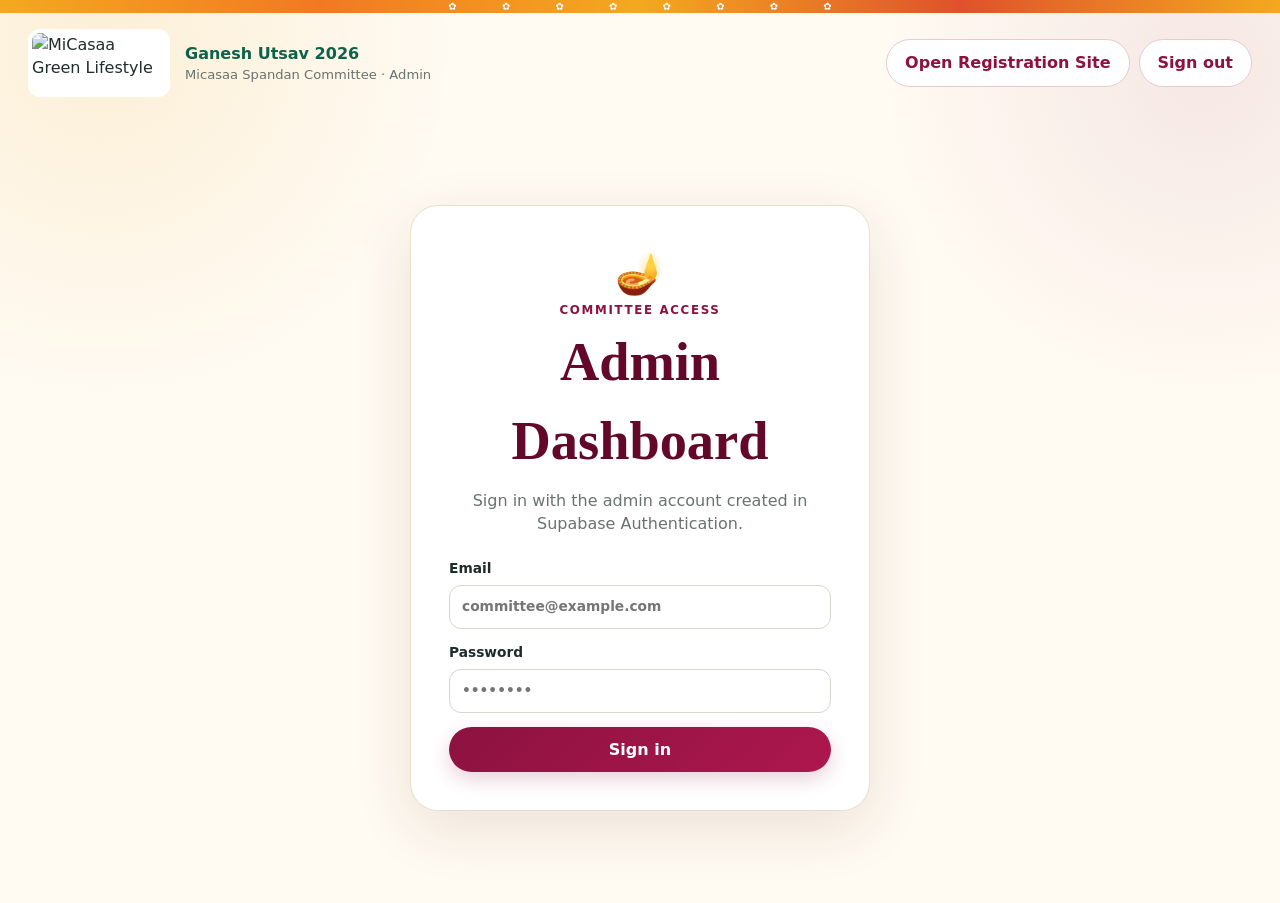
==== admin.html @ 875b850d "Add files via upload" ====
<!doctype html>
<html lang="en">
<head>
  <meta charset="utf-8" />
  <meta name="viewport" content="width=device-width, initial-scale=1" />
  <meta name="theme-color" content="#7f1237" />
  <title>MiCasaa Ganesh Utsav — Admin Dashboard</title>
  <link rel="stylesheet" href="admin.css" />
</head>
<body>
  <div class="top-garland" aria-hidden="true">✿ ✿ ✿ ✿ ✿ ✿ ✿ ✿</div>
  <header class="admin-header">
    <div class="brand">
      <img src="assets/micasaa-logo.png" alt="MiCasaa Green Lifestyle" />
      <div><strong>Ganesh Utsav 2026</strong><span>Micasaa Spandan Committee · Admin</span></div>
    </div>
    <div class="header-actions">
      <a href="index.html" class="ghost-btn">Open Registration Site</a>
      <button id="logoutBtn" class="ghost-btn" hidden>Sign out</button>
    </div>
  </header>

  <main>
    <section id="loginView" class="login-shell">
      <div class="login-card">
        <div class="login-icon">🪔</div>
        <div class="eyebrow">Committee access</div>
        <h1>Admin Dashboard</h1>
        <p>Sign in with the admin account created in Supabase Authentication.</p>
        <form id="loginForm">
          <label>Email<input id="email" type="email" autocomplete="username" required placeholder="committee@example.com" /></label>
          <label>Password<input id="password" type="password" autocomplete="current-password" required placeholder="••••••••" /></label>
          <button class="primary-btn" type="submit"><span>Sign in</span><span id="loginSpinner" class="spinner" hidden></span></button>
          <div id="loginError" class="message error" hidden></div>
        </form>
      </div>
    </section>

    <section id="dashboardView" class="dashboard" hidden>
      <div class="dashboard-title">
        <div><div class="eyebrow">Live registrations</div><h1>Competition Dashboard</h1><p id="lastUpdated">Loading registrations…</p></div>
        <div class="title-actions"><button id="refreshBtn" class="ghost-btn">↻ Refresh</button><button id="exportBtn" class="primary-btn">⬇ Export CSV</button></div>
      </div>

      <div class="kpis">
        <article><span>Total participants</span><strong id="kpiParticipants">—</strong><small>Unique registration rows</small></article>
        <article><span>Event entries</span><strong id="kpiEntries">—</strong><small>Across all competitions</small></article>
        <article><span>Unique flats</span><strong id="kpiFlats">—</strong><small>Wing + flat combinations</small></article>
        <article><span>Updated today</span><strong id="kpiToday">—</strong><small>New or edited today</small></article>
      </div>

      <section class="panel summary-panel">
        <div class="panel-head"><div><div class="eyebrow">At a glance</div><h2>Event-wise registrations</h2></div></div>
        <div id="eventSummary" class="event-summary"></div>
      </section>

      <section class="panel">
        <div class="panel-head"><div><div class="eyebrow">Participants</div><h2>Registration List</h2></div><div id="resultCount" class="result-count"></div></div>
        <div class="filters">
          <label class="search">Search<input id="searchInput" placeholder="Name, flat, mobile or registration ID" /></label>
          <label>Wing<select id="wingFilter"><option value="">All wings</option><option>A</option><option>B</option><option>C</option><option>D</option><option>Other</option></select></label>
          <label>Event<select id="eventFilter"><option value="">All events</option></select></label>
          <label>Age group<select id="ageFilter"><option value="">All age groups</option><option>Junior / Kids</option><option>Senior / Teen</option><option>Adult</option></select></label>
          <button id="clearFilters" class="clear-btn">Clear</button>
        </div>
        <div id="dashboardMessage" class="message" hidden></div>
        <div class="table-wrap">
          <table>
            <thead><tr><th>Registration</th><th>Participant</th><th>Flat</th><th>Contact</th><th>Age</th><th>Events</th><th>Updated</th><th></th></tr></thead>
            <tbody id="registrationRows"></tbody>
          </table>
        </div>
        <div id="emptyState" class="empty-state" hidden>No registrations match these filters.</div>
      </section>
    </section>
  </main>

  <div id="editModal" class="modal" hidden>
    <div class="modal-card">
      <div class="modal-head"><div><div class="eyebrow">Committee edit</div><h2>Edit Registration</h2><p id="editRegistrationCode"></p></div><button id="closeEdit" class="icon-btn">×</button></div>
      <form id="editForm">
        <input type="hidden" name="id" />
        <div class="form-grid">
          <label>Participant name<input name="participantName" required /></label>
          <label>Flat number<input name="flatNumber" required /></label>
          <label>Wing<select name="wing" required><option>A</option><option>B</option><option>C</option><option>D</option><option>Other</option></select></label>
          <label>Mobile<input name="mobile" required /></label>
          <label>Age<input name="age" type="number" min="3" max="100" required /></label>
          <label>Age group<select name="ageGroup" required><option>Junior / Kids</option><option>Senior / Teen</option><option>Adult</option></select></label>
          <label class="full">Parent / Guardian<input name="guardianName" /></label>
        </div>
        <fieldset><legend>Competition(s)</legend><div id="editEvents" class="edit-events"></div></fieldset>
        <label class="check-row"><input name="photoConsent" type="checkbox" /> Photo/video consent</label>
        <div id="editError" class="message error" hidden></div>
        <div class="modal-actions"><button type="button" id="cancelEdit" class="ghost-btn">Cancel</button><button type="submit" class="primary-btn">Save Changes</button></div>
      </form>
    </div>
  </div>

  <script src="config.js"></script>
  <script src="admin.js"></script>
</body>
</html>
---- admin.css ----
:root{--maroon:#8c123f;--maroon-dark:#630829;--gold:#e8ad2f;--green:#0c624b;--ink:#1f2d2a;--muted:#68736f;--cream:#fffaf2;--paper:#fff;--line:#eadfca;--red:#a02039;--shadow:0 18px 60px rgba(80,35,18,.11)}*{box-sizing:border-box}body{margin:0;font-family:Inter,ui-sans-serif,system-ui,-apple-system,"Segoe UI",sans-serif;background:radial-gradient(circle at 8% 5%,rgba(232,173,47,.14),transparent 24%),radial-gradient(circle at 94% 8%,rgba(140,18,63,.08),transparent 22%),var(--cream);color:var(--ink);line-height:1.45}.top-garland{height:13px;overflow:hidden;background:linear-gradient(90deg,#f3a91f,#f27922,#f3a91f,#e0512c,#f3a91f);color:#fff;word-spacing:42px;text-align:center;font-size:10px}.admin-header{max-width:1380px;margin:auto;padding:16px 28px;display:flex;justify-content:space-between;align-items:center;gap:20px}.brand{display:flex;align-items:center;gap:15px}.brand img{width:142px;height:68px;object-fit:contain;background:#fff;border-radius:12px;padding:4px}.brand div{display:flex;flex-direction:column}.brand strong{color:var(--green)}.brand span{font-size:.82rem;color:var(--muted)}.header-actions,.title-actions{display:flex;gap:9px;align-items:center}.primary-btn,.ghost-btn,.clear-btn,.icon-btn{border:0;border-radius:999px;padding:11px 18px;font:inherit;font-weight:800;cursor:pointer;text-decoration:none;display:inline-flex;align-items:center;justify-content:center;gap:8px}.primary-btn{background:linear-gradient(135deg,var(--maroon),#ad174d);color:#fff;box-shadow:0 7px 20px rgba(140,18,63,.2)}.ghost-btn{background:#fff;color:var(--maroon);border:1px solid #e6cbd4}.clear-btn{background:#f7f3ec;color:#645c54;align-self:end}.icon-btn{width:38px;height:38px;padding:0;font-size:1.5rem;background:#f6f2eb;color:#6c6259}.login-shell{min-height:calc(100vh - 110px);display:grid;place-items:center;padding:36px}.login-card{width:min(460px,100%);background:#fff;border:1px solid var(--line);border-radius:28px;padding:38px;box-shadow:var(--shadow);text-align:center}.login-icon{font-size:2.5rem}.eyebrow{text-transform:uppercase;letter-spacing:.14em;font-size:.74rem;font-weight:900;color:var(--maroon)}h1,h2{font-family:Georgia,serif;color:var(--maroon-dark);margin:.25rem 0}h1{font-size:clamp(2.1rem,5vw,3.4rem)}h2{font-size:1.65rem}.login-card p{color:var(--muted);margin:8px 0 24px}.login-card form{display:grid;gap:14px;text-align:left}.login-card label,.form-grid label{font-size:.86rem;font-weight:750;display:flex;flex-direction:column;gap:6px}input,select{width:100%;border:1px solid #d8d6cf;border-radius:12px;padding:11px 12px;font:inherit;background:#fff;outline:0}input:focus,select:focus{border-color:var(--green);box-shadow:0 0 0 3px rgba(12,98,75,.1)}.dashboard{max-width:1380px;margin:16px auto 72px;padding:0 28px}.dashboard-title{display:flex;justify-content:space-between;align-items:end;gap:24px;margin:30px 0 22px}.dashboard-title p{color:var(--muted);margin:4px 0 0}.kpis{display:grid;grid-template-columns:repeat(4,1fr);gap:14px;margin-bottom:18px}.kpis article{background:#fff;border:1px solid var(--line);border-radius:20px;padding:20px 22px;box-shadow:0 7px 23px rgba(66,39,25,.05);position:relative;overflow:hidden}.kpis article:before{content:"";position:absolute;left:0;top:0;bottom:0;width:4px;background:var(--gold)}.kpis span{display:block;font-size:.83rem;font-weight:800;color:var(--muted)}.kpis strong{display:block;font-family:Georgia,serif;color:var(--maroon);font-size:2.35rem;line-height:1.1;margin:6px 0}.kpis small{color:#8a918e}.panel{background:#fff;border:1px solid var(--line);border-radius:24px;padding:23px;box-shadow:0 8px 28px rgba(67,42,28,.06);margin-bottom:18px}.panel-head{display:flex;justify-content:space-between;align-items:end;gap:20px;margin-bottom:16px}.event-summary{display:grid;grid-template-columns:repeat(4,1fr);gap:10px}.event-stat{border:1px solid #e8e2d6;background:#fffdf8;border-radius:14px;padding:13px}.event-stat span{font-size:.79rem;color:var(--muted);display:block;min-height:34px}.event-stat strong{color:var(--green);font-size:1.35rem}.filters{display:grid;grid-template-columns:minmax(260px,2fr) repeat(3,minmax(140px,1fr)) auto;gap:10px;align-items:end;margin-bottom:16px}.filters label{font-size:.77rem;color:var(--muted);font-weight:800}.filters label input,.filters label select{margin-top:5px}.result-count{font-size:.84rem;color:var(--muted);font-weight:700}.table-wrap{overflow:auto;border:1px solid #eee4d8;border-radius:16px}table{width:100%;border-collapse:collapse;min-width:1000px}th{text-align:left;font-size:.72rem;text-transform:uppercase;letter-spacing:.06em;color:#727976;background:#fbf8f2;padding:12px;border-bottom:1px solid #e9dfd2}td{padding:13px 12px;border-bottom:1px solid #f0ebe3;vertical-align:top;font-size:.88rem}tbody tr:hover{background:#fffdf8}.reg-code{font-weight:850;color:var(--maroon);white-space:nowrap}.participant strong{display:block}.muted{font-size:.77rem;color:var(--muted)}.event-tags{display:flex;gap:4px;flex-wrap:wrap}.event-tag{font-size:.71rem;font-weight:750;background:#f0f7f4;color:#155b48;border-radius:999px;padding:4px 7px}.edit-btn{border:1px solid #ddc9d0;background:#fff5f8;color:var(--maroon);border-radius:999px;padding:6px 10px;font:inherit;font-size:.78rem;font-weight:850;cursor:pointer}.message{border-radius:12px;padding:10px 12px;margin:10px 0;background:#edf8f2;color:#175c48;border:1px solid #b9dfcd}.message.error{background:#fff1f3;border-color:#f0c4cd;color:var(--red)}.empty-state{text-align:center;color:var(--muted);padding:34px}.spinner{width:16px;height:16px;border:2px solid rgba(255,255,255,.5);border-top-color:#fff;border-radius:50%;animation:spin .8s linear infinite}@keyframes spin{to{transform:rotate(360deg)}}.modal{position:fixed;inset:0;background:rgba(43,29,24,.5);display:grid;place-items:center;padding:20px;z-index:20;backdrop-filter:blur(3px)}.modal[hidden]{display:none}.modal-card{width:min(760px,100%);max-height:92vh;overflow:auto;background:#fff;border-radius:24px;padding:26px;box-shadow:0 30px 90px rgba(0,0,0,.22)}.modal-head{display:flex;justify-content:space-between;gap:16px;align-items:flex-start;border-bottom:1px solid #eee4d8;padding-bottom:12px;margin-bottom:16px}.modal-head p{margin:3px 0;color:var(--muted)}.form-grid{display:grid;grid-template-columns:1fr 1fr;gap:12px}.full{grid-column:1/-1}fieldset{border:0;padding:16px 0;margin:0}legend{font-weight:900;color:var(--green);margin-bottom:8px}.edit-events{display:grid;grid-template-columns:1fr 1fr;gap:7px}.event-check{display:flex;align-items:flex-start;gap:8px;border:1px solid #e7dfd4;border-radius:11px;padding:9px;font-size:.81rem}.event-check input,.check-row input{width:auto}.check-row{display:flex;gap:8px;align-items:center;font-size:.85rem}.modal-actions{display:flex;justify-content:flex-end;gap:9px;margin-top:18px}@media(max-width:980px){.kpis{grid-template-columns:1fr 1fr}.event-summary{grid-template-columns:1fr 1fr}.filters{grid-template-columns:1fr 1fr}.search{grid-column:1/-1}}@media(max-width:620px){.admin-header{padding:12px 15px}.brand img{width:112px}.brand div{display:none}.header-actions a{display:none}.dashboard{padding:0 14px}.dashboard-title{display:block}.title-actions{margin-top:14px}.kpis{grid-template-columns:1fr 1fr;gap:8px}.kpis article{padding:15px}.kpis strong{font-size:1.8rem}.event-summary{grid-template-columns:1fr 1fr}.panel{padding:15px}.filters{grid-template-columns:1fr}.search{grid-column:auto}.form-grid,.edit-events{grid-template-columns:1fr}.full{grid-column:auto}.login-shell{padding:20px}.login-card{padding:28px 22px}}
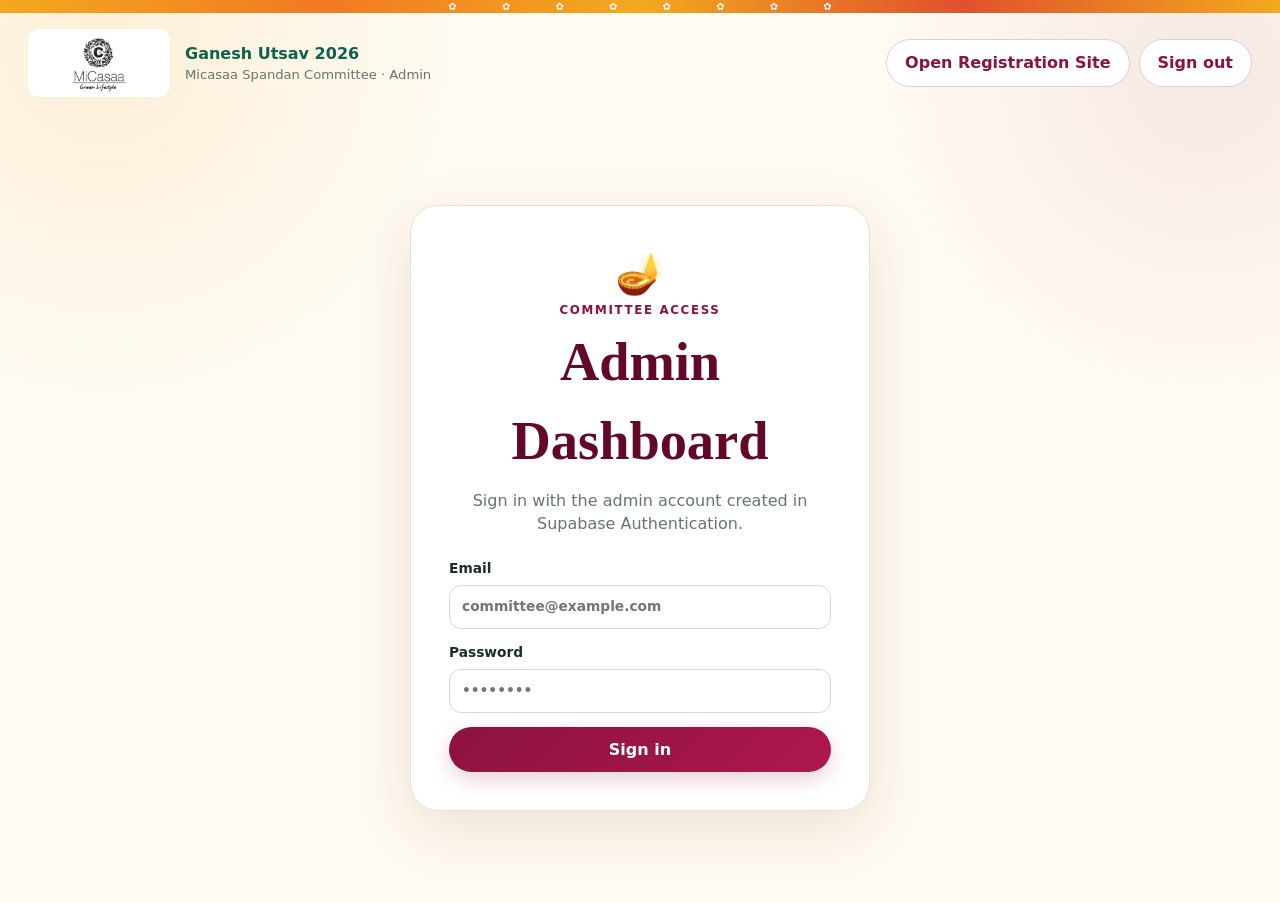
==== commit 0e8f976f: "Add files via upload" ====
--- a/admin.html
+++ b/admin.html
@@ -54,6 +54,17 @@
         <div id="eventSummary" class="event-summary"></div>
       </section>
 
+
+      <section class="panel report-panel">
+        <div class="panel-head">
+          <div><div class="eyebrow">Paper-ready lists</div><h2>Event-wise Printable Report</h2><p class="panel-note">Choose an event to generate a clean participant list with the event-specific registration details.</p></div>
+        </div>
+        <div class="report-controls">
+          <label>Event<select id="reportEvent"><option value="">Select an event</option></select></label>
+          <button id="generateReportBtn" class="primary-btn">🖨 Generate Printable Report</button>
+        </div>
+      </section>
+
       <section class="panel">
         <div class="panel-head"><div><div class="eyebrow">Participants</div><h2>Registration List</h2></div><div id="resultCount" class="result-count"></div></div>
         <div class="filters">
@@ -90,6 +101,7 @@
           <label class="full">Parent / Guardian<input name="guardianName" /></label>
         </div>
         <fieldset><legend>Competition(s)</legend><div id="editEvents" class="edit-events"></div></fieldset>
+        <fieldset id="editDetailsFieldset"><legend>Event-specific details</legend><div id="editDynamicQuestions"></div></fieldset>
         <label class="check-row"><input name="photoConsent" type="checkbox" /> Photo/video consent</label>
         <div id="editError" class="message error" hidden></div>
         <div class="modal-actions"><button type="button" id="cancelEdit" class="ghost-btn">Cancel</button><button type="submit" class="primary-btn">Save Changes</button></div>
@@ -97,6 +109,38 @@
     </div>
   </div>
 
+
+  <div id="reportModal" class="modal report-modal" hidden>
+    <div class="modal-card report-modal-card">
+      <div class="modal-head no-print">
+        <div><div class="eyebrow">Event-wise report</div><h2 id="reportModalHeading">Printable Participant List</h2><p>Use Print / Save as PDF from your browser.</p></div>
+        <button id="closeReport" class="icon-btn">×</button>
+      </div>
+      <div class="report-actions no-print">
+        <button id="printReportBtn" class="primary-btn">🖨 Print / Save PDF</button>
+        <button id="exportEventCsvBtn" class="ghost-btn">⬇ Export this event CSV</button>
+      </div>
+      <section id="printableReport" class="printable-report">
+        <div class="print-report-header">
+          <div>
+            <div class="print-brand">MiCasaa</div>
+            <h1>Ganesh Utsav 2026</h1>
+            <p>Micasaa Spandan Committee</p>
+          </div>
+          <div class="print-event-meta">
+            <h2 id="printEventName"></h2>
+            <strong id="printEventDate"></strong>
+            <span id="printGeneratedAt"></span>
+          </div>
+        </div>
+        <div class="print-summary"><strong id="printTotal"></strong><span>Event-wise participant registration list</span></div>
+        <div class="print-table-wrap"><table id="printReportTable" class="print-report-table"><thead></thead><tbody></tbody></table></div>
+        <div id="printEmpty" class="empty-state" hidden>No registrations found for this event.</div>
+        <div class="print-footer"><span>Prepared by Micasaa Spandan Committee</span><span>Ganpati Bappa Morya! 🙏</span></div>
+      </section>
+    </div>
+  </div>
+
   <script src="config.js"></script>
   <script src="admin.js"></script>
 </body>
--- a/admin.css
+++ b/admin.css
@@ -1 +1,20 @@
 :root{--maroon:#8c123f;--maroon-dark:#630829;--gold:#e8ad2f;--green:#0c624b;--ink:#1f2d2a;--muted:#68736f;--cream:#fffaf2;--paper:#fff;--line:#eadfca;--red:#a02039;--shadow:0 18px 60px rgba(80,35,18,.11)}*{box-sizing:border-box}body{margin:0;font-family:Inter,ui-sans-serif,system-ui,-apple-system,"Segoe UI",sans-serif;background:radial-gradient(circle at 8% 5%,rgba(232,173,47,.14),transparent 24%),radial-gradient(circle at 94% 8%,rgba(140,18,63,.08),transparent 22%),var(--cream);color:var(--ink);line-height:1.45}.top-garland{height:13px;overflow:hidden;background:linear-gradient(90deg,#f3a91f,#f27922,#f3a91f,#e0512c,#f3a91f);color:#fff;word-spacing:42px;text-align:center;font-size:10px}.admin-header{max-width:1380px;margin:auto;padding:16px 28px;display:flex;justify-content:space-between;align-items:center;gap:20px}.brand{display:flex;align-items:center;gap:15px}.brand img{width:142px;height:68px;object-fit:contain;background:#fff;border-radius:12px;padding:4px}.brand div{display:flex;flex-direction:column}.brand strong{color:var(--green)}.brand span{font-size:.82rem;color:var(--muted)}.header-actions,.title-actions{display:flex;gap:9px;align-items:center}.primary-btn,.ghost-btn,.clear-btn,.icon-btn{border:0;border-radius:999px;padding:11px 18px;font:inherit;font-weight:800;cursor:pointer;text-decoration:none;display:inline-flex;align-items:center;justify-content:center;gap:8px}.primary-btn{background:linear-gradient(135deg,var(--maroon),#ad174d);color:#fff;box-shadow:0 7px 20px rgba(140,18,63,.2)}.ghost-btn{background:#fff;color:var(--maroon);border:1px solid #e6cbd4}.clear-btn{background:#f7f3ec;color:#645c54;align-self:end}.icon-btn{width:38px;height:38px;padding:0;font-size:1.5rem;background:#f6f2eb;color:#6c6259}.login-shell{min-height:calc(100vh - 110px);display:grid;place-items:center;padding:36px}.login-card{width:min(460px,100%);background:#fff;border:1px solid var(--line);border-radius:28px;padding:38px;box-shadow:var(--shadow);text-align:center}.login-icon{font-size:2.5rem}.eyebrow{text-transform:uppercase;letter-spacing:.14em;font-size:.74rem;font-weight:900;color:var(--maroon)}h1,h2{font-family:Georgia,serif;color:var(--maroon-dark);margin:.25rem 0}h1{font-size:clamp(2.1rem,5vw,3.4rem)}h2{font-size:1.65rem}.login-card p{color:var(--muted);margin:8px 0 24px}.login-card form{display:grid;gap:14px;text-align:left}.login-card label,.form-grid label{font-size:.86rem;font-weight:750;display:flex;flex-direction:column;gap:6px}input,select{width:100%;border:1px solid #d8d6cf;border-radius:12px;padding:11px 12px;font:inherit;background:#fff;outline:0}input:focus,select:focus{border-color:var(--green);box-shadow:0 0 0 3px rgba(12,98,75,.1)}.dashboard{max-width:1380px;margin:16px auto 72px;padding:0 28px}.dashboard-title{display:flex;justify-content:space-between;align-items:end;gap:24px;margin:30px 0 22px}.dashboard-title p{color:var(--muted);margin:4px 0 0}.kpis{display:grid;grid-template-columns:repeat(4,1fr);gap:14px;margin-bottom:18px}.kpis article{background:#fff;border:1px solid var(--line);border-radius:20px;padding:20px 22px;box-shadow:0 7px 23px rgba(66,39,25,.05);position:relative;overflow:hidden}.kpis article:before{content:"";position:absolute;left:0;top:0;bottom:0;width:4px;background:var(--gold)}.kpis span{display:block;font-size:.83rem;font-weight:800;color:var(--muted)}.kpis strong{display:block;font-family:Georgia,serif;color:var(--maroon);font-size:2.35rem;line-height:1.1;margin:6px 0}.kpis small{color:#8a918e}.panel{background:#fff;border:1px solid var(--line);border-radius:24px;padding:23px;box-shadow:0 8px 28px rgba(67,42,28,.06);margin-bottom:18px}.panel-head{display:flex;justify-content:space-between;align-items:end;gap:20px;margin-bottom:16px}.event-summary{display:grid;grid-template-columns:repeat(4,1fr);gap:10px}.event-stat{border:1px solid #e8e2d6;background:#fffdf8;border-radius:14px;padding:13px}.event-stat span{font-size:.79rem;color:var(--muted);display:block;min-height:34px}.event-stat strong{color:var(--green);font-size:1.35rem}.filters{display:grid;grid-template-columns:minmax(260px,2fr) repeat(3,minmax(140px,1fr)) auto;gap:10px;align-items:end;margin-bottom:16px}.filters label{font-size:.77rem;color:var(--muted);font-weight:800}.filters label input,.filters label select{margin-top:5px}.result-count{font-size:.84rem;color:var(--muted);font-weight:700}.table-wrap{overflow:auto;border:1px solid #eee4d8;border-radius:16px}table{width:100%;border-collapse:collapse;min-width:1000px}th{text-align:left;font-size:.72rem;text-transform:uppercase;letter-spacing:.06em;color:#727976;background:#fbf8f2;padding:12px;border-bottom:1px solid #e9dfd2}td{padding:13px 12px;border-bottom:1px solid #f0ebe3;vertical-align:top;font-size:.88rem}tbody tr:hover{background:#fffdf8}.reg-code{font-weight:850;color:var(--maroon);white-space:nowrap}.participant strong{display:block}.muted{font-size:.77rem;color:var(--muted)}.event-tags{display:flex;gap:4px;flex-wrap:wrap}.event-tag{font-size:.71rem;font-weight:750;background:#f0f7f4;color:#155b48;border-radius:999px;padding:4px 7px}.edit-btn{border:1px solid #ddc9d0;background:#fff5f8;color:var(--maroon);border-radius:999px;padding:6px 10px;font:inherit;font-size:.78rem;font-weight:850;cursor:pointer}.message{border-radius:12px;padding:10px 12px;margin:10px 0;background:#edf8f2;color:#175c48;border:1px solid #b9dfcd}.message.error{background:#fff1f3;border-color:#f0c4cd;color:var(--red)}.empty-state{text-align:center;color:var(--muted);padding:34px}.spinner{width:16px;height:16px;border:2px solid rgba(255,255,255,.5);border-top-color:#fff;border-radius:50%;animation:spin .8s linear infinite}@keyframes spin{to{transform:rotate(360deg)}}.modal{position:fixed;inset:0;background:rgba(43,29,24,.5);display:grid;place-items:center;padding:20px;z-index:20;backdrop-filter:blur(3px)}.modal[hidden]{display:none}.modal-card{width:min(760px,100%);max-height:92vh;overflow:auto;background:#fff;border-radius:24px;padding:26px;box-shadow:0 30px 90px rgba(0,0,0,.22)}.modal-head{display:flex;justify-content:space-between;gap:16px;align-items:flex-start;border-bottom:1px solid #eee4d8;padding-bottom:12px;margin-bottom:16px}.modal-head p{margin:3px 0;color:var(--muted)}.form-grid{display:grid;grid-template-columns:1fr 1fr;gap:12px}.full{grid-column:1/-1}fieldset{border:0;padding:16px 0;margin:0}legend{font-weight:900;color:var(--green);margin-bottom:8px}.edit-events{display:grid;grid-template-columns:1fr 1fr;gap:7px}.event-check{display:flex;align-items:flex-start;gap:8px;border:1px solid #e7dfd4;border-radius:11px;padding:9px;font-size:.81rem}.event-check input,.check-row input{width:auto}.check-row{display:flex;gap:8px;align-items:center;font-size:.85rem}.modal-actions{display:flex;justify-content:flex-end;gap:9px;margin-top:18px}@media(max-width:980px){.kpis{grid-template-columns:1fr 1fr}.event-summary{grid-template-columns:1fr 1fr}.filters{grid-template-columns:1fr 1fr}.search{grid-column:1/-1}}@media(max-width:620px){.admin-header{padding:12px 15px}.brand img{width:112px}.brand div{display:none}.header-actions a{display:none}.dashboard{padding:0 14px}.dashboard-title{display:block}.title-actions{margin-top:14px}.kpis{grid-template-columns:1fr 1fr;gap:8px}.kpis article{padding:15px}.kpis strong{font-size:1.8rem}.event-summary{grid-template-columns:1fr 1fr}.panel{padding:15px}.filters{grid-template-columns:1fr}.search{grid-column:auto}.form-grid,.edit-events{grid-template-columns:1fr}.full{grid-column:auto}.login-shell{padding:20px}.login-card{padding:28px 22px}}
+
+.panel-note{margin:5px 0 0;color:var(--muted);font-size:.88rem}.report-controls{display:flex;gap:12px;align-items:end;flex-wrap:wrap}.report-controls label{min-width:min(480px,100%);font-size:.8rem;font-weight:800;color:var(--muted)}.report-controls select{margin-top:6px}.admin-detail-block{border:1px solid #eadfd3;background:#fffdf9;border-radius:14px;padding:14px;margin:9px 0}.admin-detail-block h4{margin:0 0 11px;color:var(--maroon);font-family:Georgia,serif}.admin-detail-block textarea{width:100%;min-height:72px;border:1px solid #d8d6cf;border-radius:12px;padding:11px 12px;font:inherit;resize:vertical}.admin-note{margin-top:10px;background:#fff7dd;border:1px solid #eed894;color:#69551e;padding:9px 11px;border-radius:10px;font-size:.8rem}.report-modal-card{width:min(1500px,98vw);max-height:96vh}.report-actions{display:flex;justify-content:flex-end;gap:9px;margin:-3px 0 16px}.printable-report{background:#fff;color:#111;padding:26px;border:1px solid #e6dfd3;border-radius:16px}.print-report-header{display:flex;justify-content:space-between;gap:25px;align-items:flex-start;border-bottom:3px solid var(--maroon);padding-bottom:13px}.print-report-header h1{font-size:2rem;margin:2px 0 0}.print-report-header p{margin:2px 0;color:#555}.print-brand{font-weight:900;color:var(--green);font-size:1.1rem;letter-spacing:.04em}.print-event-meta{text-align:right}.print-event-meta h2{font-size:1.45rem;margin:0}.print-event-meta strong,.print-event-meta span{display:block}.print-event-meta span{font-size:.76rem;color:#666;margin-top:5px}.print-summary{display:flex;justify-content:space-between;gap:15px;background:#fff7e6;border:1px solid #ecd5a8;padding:9px 12px;margin:14px 0;border-radius:9px;font-size:.86rem}.print-summary strong{color:var(--maroon)}.print-table-wrap{overflow:auto}.print-report-table{min-width:100%;font-size:.78rem}.print-report-table th{background:#f5eadf;color:#4b3027;font-size:.68rem;padding:8px 7px;border:1px solid #d9cdbc}.print-report-table td{padding:8px 7px;border:1px solid #ddd5ca;vertical-align:top;line-height:1.3}.print-report-table .narrow{width:38px;text-align:center}.print-report-table .compact{white-space:nowrap}.print-footer{display:flex;justify-content:space-between;gap:18px;border-top:1px solid #ddd;margin-top:15px;padding-top:8px;font-size:.72rem;color:#666}
+
+@media(max-width:760px){.report-controls{display:grid}.report-controls label{min-width:0}.report-actions{justify-content:stretch;flex-direction:column}.report-actions button{width:100%}.print-report-header{display:block}.print-event-meta{text-align:left;margin-top:12px}.printable-report{padding:14px}.report-modal-card{padding:14px}}
+
+@media print{
+  @page{size:landscape;margin:9mm}
+  body{background:#fff!important;color:#000!important}
+  body *{visibility:hidden!important}
+  #reportModal,#reportModal *{visibility:visible!important}
+  #reportModal{position:static!important;inset:auto!important;background:none!important;padding:0!important;display:block!important;backdrop-filter:none!important}
+  #reportModal .modal-card{width:100%!important;max-width:none!important;max-height:none!important;overflow:visible!important;padding:0!important;box-shadow:none!important;border-radius:0!important}
+  .no-print{display:none!important}
+  #printableReport{visibility:visible!important;border:0!important;padding:0!important;border-radius:0!important}
+  .print-report-header{break-after:avoid}.print-summary{break-after:avoid}
+  .print-table-wrap{overflow:visible!important}.print-report-table{font-size:8.5pt!important;min-width:0!important;table-layout:auto}.print-report-table th{font-size:7.5pt!important}.print-report-table th,.print-report-table td{padding:5px!important}
+  .print-report-table tr{break-inside:avoid}
+  .print-footer{position:static;margin-top:10px}
+}
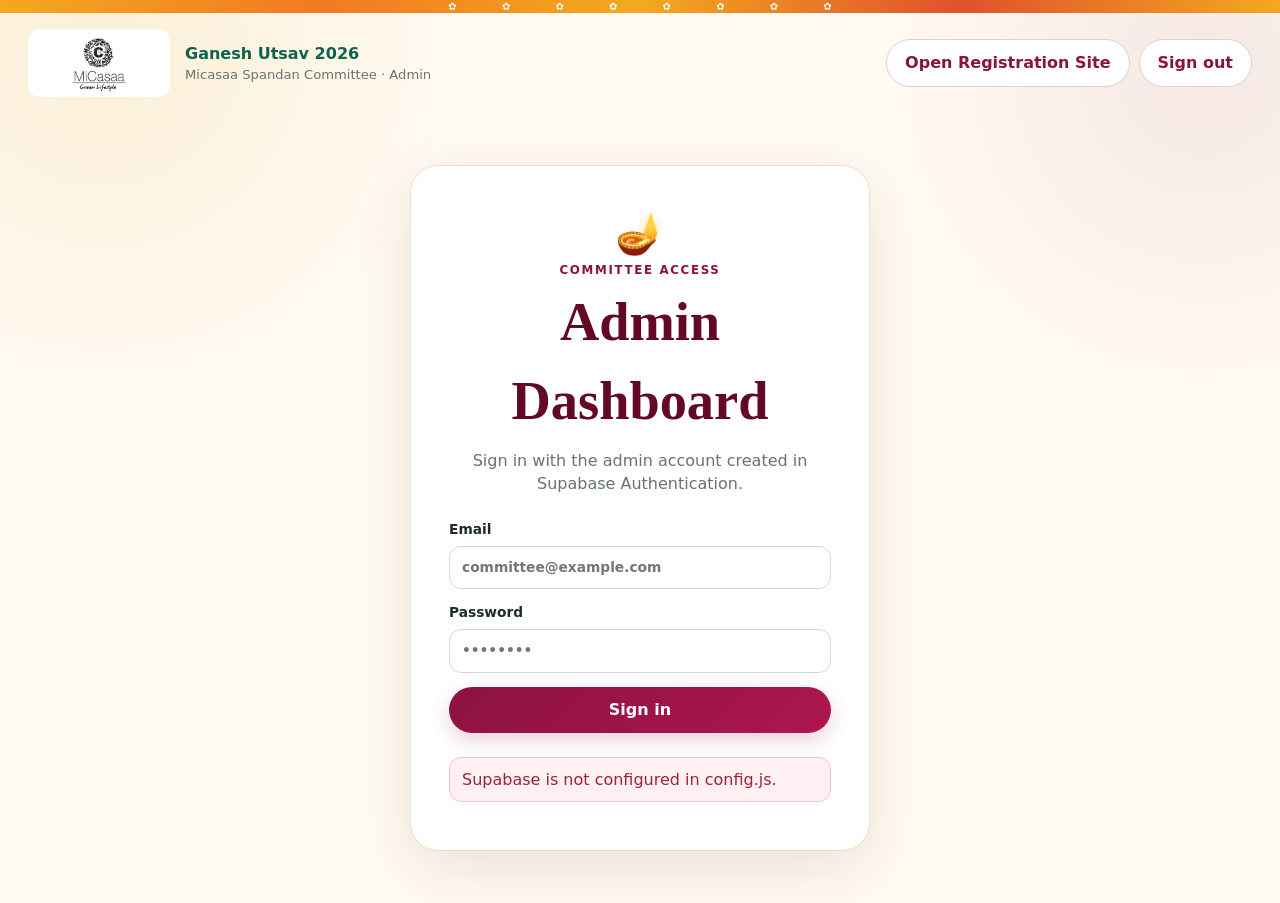
==== commit 63d5013e: "Add files via upload" ====
--- a/admin.html
+++ b/admin.html
@@ -69,9 +69,9 @@
         <div class="panel-head"><div><div class="eyebrow">Participants</div><h2>Registration List</h2></div><div id="resultCount" class="result-count"></div></div>
         <div class="filters">
           <label class="search">Search<input id="searchInput" placeholder="Name, flat, mobile or registration ID" /></label>
-          <label>Wing<select id="wingFilter"><option value="">All wings</option><option>A</option><option>B</option><option>C</option><option>D</option><option>Other</option></select></label>
+          <label>Wing<select id="wingFilter"><option value="">All wings</option><option>C1</option><option>C2</option><option>D</option><option>E</option><option>F</option><option>G</option></select></label>
           <label>Event<select id="eventFilter"><option value="">All events</option></select></label>
-          <label>Age group<select id="ageFilter"><option value="">All age groups</option><option>Junior / Kids</option><option>Senior / Teen</option><option>Adult</option></select></label>
+          <label>Age group<select id="ageFilter"><option value="">All age groups</option><option>Junior Kids</option><option>Senior Kids</option><option>Teens</option><option>Adults</option><option>Senior Citizens</option></select></label>
           <button id="clearFilters" class="clear-btn">Clear</button>
         </div>
         <div id="dashboardMessage" class="message" hidden></div>
@@ -94,10 +94,10 @@
         <div class="form-grid">
           <label>Participant name<input name="participantName" required /></label>
           <label>Flat number<input name="flatNumber" required /></label>
-          <label>Wing<select name="wing" required><option>A</option><option>B</option><option>C</option><option>D</option><option>Other</option></select></label>
+          <label>Wing<select name="wing" required><option>C1</option><option>C2</option><option>D</option><option>E</option><option>F</option><option>G</option></select></label>
           <label>Mobile<input name="mobile" required /></label>
           <label>Age<input name="age" type="number" min="3" max="100" required /></label>
-          <label>Age group<select name="ageGroup" required><option>Junior / Kids</option><option>Senior / Teen</option><option>Adult</option></select></label>
+          <label>Age group<select name="ageGroup" required disabled aria-disabled="true" tabindex="-1"><option value="">Enter age first</option><option>Junior Kids</option><option>Senior Kids</option><option>Teens</option><option>Adults</option><option>Senior Citizens</option></select><small>🔒 Automatically selected from age</small></label>
           <label class="full">Parent / Guardian<input name="guardianName" /></label>
         </div>
         <fieldset><legend>Competition(s)</legend><div id="editEvents" class="edit-events"></div></fieldset>
--- a/admin.css
+++ b/admin.css
@@ -1,4 +1,4 @@
-:root{--maroon:#8c123f;--maroon-dark:#630829;--gold:#e8ad2f;--green:#0c624b;--ink:#1f2d2a;--muted:#68736f;--cream:#fffaf2;--paper:#fff;--line:#eadfca;--red:#a02039;--shadow:0 18px 60px rgba(80,35,18,.11)}*{box-sizing:border-box}body{margin:0;font-family:Inter,ui-sans-serif,system-ui,-apple-system,"Segoe UI",sans-serif;background:radial-gradient(circle at 8% 5%,rgba(232,173,47,.14),transparent 24%),radial-gradient(circle at 94% 8%,rgba(140,18,63,.08),transparent 22%),var(--cream);color:var(--ink);line-height:1.45}.top-garland{height:13px;overflow:hidden;background:linear-gradient(90deg,#f3a91f,#f27922,#f3a91f,#e0512c,#f3a91f);color:#fff;word-spacing:42px;text-align:center;font-size:10px}.admin-header{max-width:1380px;margin:auto;padding:16px 28px;display:flex;justify-content:space-between;align-items:center;gap:20px}.brand{display:flex;align-items:center;gap:15px}.brand img{width:142px;height:68px;object-fit:contain;background:#fff;border-radius:12px;padding:4px}.brand div{display:flex;flex-direction:column}.brand strong{color:var(--green)}.brand span{font-size:.82rem;color:var(--muted)}.header-actions,.title-actions{display:flex;gap:9px;align-items:center}.primary-btn,.ghost-btn,.clear-btn,.icon-btn{border:0;border-radius:999px;padding:11px 18px;font:inherit;font-weight:800;cursor:pointer;text-decoration:none;display:inline-flex;align-items:center;justify-content:center;gap:8px}.primary-btn{background:linear-gradient(135deg,var(--maroon),#ad174d);color:#fff;box-shadow:0 7px 20px rgba(140,18,63,.2)}.ghost-btn{background:#fff;color:var(--maroon);border:1px solid #e6cbd4}.clear-btn{background:#f7f3ec;color:#645c54;align-self:end}.icon-btn{width:38px;height:38px;padding:0;font-size:1.5rem;background:#f6f2eb;color:#6c6259}.login-shell{min-height:calc(100vh - 110px);display:grid;place-items:center;padding:36px}.login-card{width:min(460px,100%);background:#fff;border:1px solid var(--line);border-radius:28px;padding:38px;box-shadow:var(--shadow);text-align:center}.login-icon{font-size:2.5rem}.eyebrow{text-transform:uppercase;letter-spacing:.14em;font-size:.74rem;font-weight:900;color:var(--maroon)}h1,h2{font-family:Georgia,serif;color:var(--maroon-dark);margin:.25rem 0}h1{font-size:clamp(2.1rem,5vw,3.4rem)}h2{font-size:1.65rem}.login-card p{color:var(--muted);margin:8px 0 24px}.login-card form{display:grid;gap:14px;text-align:left}.login-card label,.form-grid label{font-size:.86rem;font-weight:750;display:flex;flex-direction:column;gap:6px}input,select{width:100%;border:1px solid #d8d6cf;border-radius:12px;padding:11px 12px;font:inherit;background:#fff;outline:0}input:focus,select:focus{border-color:var(--green);box-shadow:0 0 0 3px rgba(12,98,75,.1)}.dashboard{max-width:1380px;margin:16px auto 72px;padding:0 28px}.dashboard-title{display:flex;justify-content:space-between;align-items:end;gap:24px;margin:30px 0 22px}.dashboard-title p{color:var(--muted);margin:4px 0 0}.kpis{display:grid;grid-template-columns:repeat(4,1fr);gap:14px;margin-bottom:18px}.kpis article{background:#fff;border:1px solid var(--line);border-radius:20px;padding:20px 22px;box-shadow:0 7px 23px rgba(66,39,25,.05);position:relative;overflow:hidden}.kpis article:before{content:"";position:absolute;left:0;top:0;bottom:0;width:4px;background:var(--gold)}.kpis span{display:block;font-size:.83rem;font-weight:800;color:var(--muted)}.kpis strong{display:block;font-family:Georgia,serif;color:var(--maroon);font-size:2.35rem;line-height:1.1;margin:6px 0}.kpis small{color:#8a918e}.panel{background:#fff;border:1px solid var(--line);border-radius:24px;padding:23px;box-shadow:0 8px 28px rgba(67,42,28,.06);margin-bottom:18px}.panel-head{display:flex;justify-content:space-between;align-items:end;gap:20px;margin-bottom:16px}.event-summary{display:grid;grid-template-columns:repeat(4,1fr);gap:10px}.event-stat{border:1px solid #e8e2d6;background:#fffdf8;border-radius:14px;padding:13px}.event-stat span{font-size:.79rem;color:var(--muted);display:block;min-height:34px}.event-stat strong{color:var(--green);font-size:1.35rem}.filters{display:grid;grid-template-columns:minmax(260px,2fr) repeat(3,minmax(140px,1fr)) auto;gap:10px;align-items:end;margin-bottom:16px}.filters label{font-size:.77rem;color:var(--muted);font-weight:800}.filters label input,.filters label select{margin-top:5px}.result-count{font-size:.84rem;color:var(--muted);font-weight:700}.table-wrap{overflow:auto;border:1px solid #eee4d8;border-radius:16px}table{width:100%;border-collapse:collapse;min-width:1000px}th{text-align:left;font-size:.72rem;text-transform:uppercase;letter-spacing:.06em;color:#727976;background:#fbf8f2;padding:12px;border-bottom:1px solid #e9dfd2}td{padding:13px 12px;border-bottom:1px solid #f0ebe3;vertical-align:top;font-size:.88rem}tbody tr:hover{background:#fffdf8}.reg-code{font-weight:850;color:var(--maroon);white-space:nowrap}.participant strong{display:block}.muted{font-size:.77rem;color:var(--muted)}.event-tags{display:flex;gap:4px;flex-wrap:wrap}.event-tag{font-size:.71rem;font-weight:750;background:#f0f7f4;color:#155b48;border-radius:999px;padding:4px 7px}.edit-btn{border:1px solid #ddc9d0;background:#fff5f8;color:var(--maroon);border-radius:999px;padding:6px 10px;font:inherit;font-size:.78rem;font-weight:850;cursor:pointer}.message{border-radius:12px;padding:10px 12px;margin:10px 0;background:#edf8f2;color:#175c48;border:1px solid #b9dfcd}.message.error{background:#fff1f3;border-color:#f0c4cd;color:var(--red)}.empty-state{text-align:center;color:var(--muted);padding:34px}.spinner{width:16px;height:16px;border:2px solid rgba(255,255,255,.5);border-top-color:#fff;border-radius:50%;animation:spin .8s linear infinite}@keyframes spin{to{transform:rotate(360deg)}}.modal{position:fixed;inset:0;background:rgba(43,29,24,.5);display:grid;place-items:center;padding:20px;z-index:20;backdrop-filter:blur(3px)}.modal[hidden]{display:none}.modal-card{width:min(760px,100%);max-height:92vh;overflow:auto;background:#fff;border-radius:24px;padding:26px;box-shadow:0 30px 90px rgba(0,0,0,.22)}.modal-head{display:flex;justify-content:space-between;gap:16px;align-items:flex-start;border-bottom:1px solid #eee4d8;padding-bottom:12px;margin-bottom:16px}.modal-head p{margin:3px 0;color:var(--muted)}.form-grid{display:grid;grid-template-columns:1fr 1fr;gap:12px}.full{grid-column:1/-1}fieldset{border:0;padding:16px 0;margin:0}legend{font-weight:900;color:var(--green);margin-bottom:8px}.edit-events{display:grid;grid-template-columns:1fr 1fr;gap:7px}.event-check{display:flex;align-items:flex-start;gap:8px;border:1px solid #e7dfd4;border-radius:11px;padding:9px;font-size:.81rem}.event-check input,.check-row input{width:auto}.check-row{display:flex;gap:8px;align-items:center;font-size:.85rem}.modal-actions{display:flex;justify-content:flex-end;gap:9px;margin-top:18px}@media(max-width:980px){.kpis{grid-template-columns:1fr 1fr}.event-summary{grid-template-columns:1fr 1fr}.filters{grid-template-columns:1fr 1fr}.search{grid-column:1/-1}}@media(max-width:620px){.admin-header{padding:12px 15px}.brand img{width:112px}.brand div{display:none}.header-actions a{display:none}.dashboard{padding:0 14px}.dashboard-title{display:block}.title-actions{margin-top:14px}.kpis{grid-template-columns:1fr 1fr;gap:8px}.kpis article{padding:15px}.kpis strong{font-size:1.8rem}.event-summary{grid-template-columns:1fr 1fr}.panel{padding:15px}.filters{grid-template-columns:1fr}.search{grid-column:auto}.form-grid,.edit-events{grid-template-columns:1fr}.full{grid-column:auto}.login-shell{padding:20px}.login-card{padding:28px 22px}}
+:root{--maroon:#8c123f;--maroon-dark:#630829;--gold:#e8ad2f;--green:#0c624b;--ink:#1f2d2a;--muted:#68736f;--cream:#fffaf2;--paper:#fff;--line:#eadfca;--red:#a02039;--shadow:0 18px 60px rgba(80,35,18,.11)}*{box-sizing:border-box}body{margin:0;font-family:Inter,ui-sans-serif,system-ui,-apple-system,"Segoe UI",sans-serif;background:radial-gradient(circle at 8% 5%,rgba(232,173,47,.14),transparent 24%),radial-gradient(circle at 94% 8%,rgba(140,18,63,.08),transparent 22%),var(--cream);color:var(--ink);line-height:1.45}.top-garland{height:13px;overflow:hidden;background:linear-gradient(90deg,#f3a91f,#f27922,#f3a91f,#e0512c,#f3a91f);color:#fff;word-spacing:42px;text-align:center;font-size:10px}.admin-header{max-width:1380px;margin:auto;padding:16px 28px;display:flex;justify-content:space-between;align-items:center;gap:20px}.brand{display:flex;align-items:center;gap:15px}.brand img{width:142px;height:68px;object-fit:contain;background:#fff;border-radius:12px;padding:4px}.brand div{display:flex;flex-direction:column}.brand strong{color:var(--green)}.brand span{font-size:.82rem;color:var(--muted)}.header-actions,.title-actions{display:flex;gap:9px;align-items:center}.primary-btn,.ghost-btn,.clear-btn,.icon-btn{border:0;border-radius:999px;padding:11px 18px;font:inherit;font-weight:800;cursor:pointer;text-decoration:none;display:inline-flex;align-items:center;justify-content:center;gap:8px}.primary-btn{background:linear-gradient(135deg,var(--maroon),#ad174d);color:#fff;box-shadow:0 7px 20px rgba(140,18,63,.2)}.ghost-btn{background:#fff;color:var(--maroon);border:1px solid #e6cbd4}.clear-btn{background:#f7f3ec;color:#645c54;align-self:end}.icon-btn{width:38px;height:38px;padding:0;font-size:1.5rem;background:#f6f2eb;color:#6c6259}.login-shell{min-height:calc(100vh - 110px);display:grid;place-items:center;padding:36px}.login-card{width:min(460px,100%);background:#fff;border:1px solid var(--line);border-radius:28px;padding:38px;box-shadow:var(--shadow);text-align:center}.login-icon{font-size:2.5rem}.eyebrow{text-transform:uppercase;letter-spacing:.14em;font-size:.74rem;font-weight:900;color:var(--maroon)}h1,h2{font-family:Georgia,serif;color:var(--maroon-dark);margin:.25rem 0}h1{font-size:clamp(2.1rem,5vw,3.4rem)}h2{font-size:1.65rem}.login-card p{color:var(--muted);margin:8px 0 24px}.login-card form{display:grid;gap:14px;text-align:left}.login-card label,.form-grid label{font-size:.86rem;font-weight:750;display:flex;flex-direction:column;gap:6px}input,select{width:100%;border:1px solid #d8d6cf;border-radius:12px;padding:11px 12px;font:inherit;background:#fff;outline:0}input:focus,select:focus{border-color:var(--green);box-shadow:0 0 0 3px rgba(12,98,75,.1)}.dashboard{max-width:1380px;margin:16px auto 72px;padding:0 28px}.dashboard-title{display:flex;justify-content:space-between;align-items:end;gap:24px;margin:30px 0 22px}.dashboard-title p{color:var(--muted);margin:4px 0 0}.kpis{display:grid;grid-template-columns:repeat(4,1fr);gap:14px;margin-bottom:18px}.kpis article{background:#fff;border:1px solid var(--line);border-radius:20px;padding:20px 22px;box-shadow:0 7px 23px rgba(66,39,25,.05);position:relative;overflow:hidden}.kpis article:before{content:"";position:absolute;left:0;top:0;bottom:0;width:4px;background:var(--gold)}.kpis span{display:block;font-size:.83rem;font-weight:800;color:var(--muted)}.kpis strong{display:block;font-family:Georgia,serif;color:var(--maroon);font-size:2.35rem;line-height:1.1;margin:6px 0}.kpis small{color:#8a918e}.panel{background:#fff;border:1px solid var(--line);border-radius:24px;padding:23px;box-shadow:0 8px 28px rgba(67,42,28,.06);margin-bottom:18px}.panel-head{display:flex;justify-content:space-between;align-items:end;gap:20px;margin-bottom:16px}.event-summary{display:grid;grid-template-columns:repeat(4,1fr);gap:10px}.event-stat{border:1px solid #e8e2d6;background:#fffdf8;border-radius:14px;padding:13px}.event-stat span{font-size:.79rem;color:var(--muted);display:block;min-height:34px}.event-stat strong{color:var(--green);font-size:1.35rem}.filters{display:grid;grid-template-columns:minmax(260px,2fr) repeat(3,minmax(140px,1fr)) auto;gap:10px;align-items:end;margin-bottom:16px}.filters label{font-size:.77rem;color:var(--muted);font-weight:800}.filters label input,.filters label select{margin-top:5px}.result-count{font-size:.84rem;color:var(--muted);font-weight:700}.table-wrap{overflow:auto;border:1px solid #eee4d8;border-radius:16px}table{width:100%;border-collapse:collapse;min-width:1000px}th{text-align:left;font-size:.72rem;text-transform:uppercase;letter-spacing:.06em;color:#727976;background:#fbf8f2;padding:12px;border-bottom:1px solid #e9dfd2}td{padding:13px 12px;border-bottom:1px solid #f0ebe3;vertical-align:top;font-size:.88rem}tbody tr:hover{background:#fffdf8}.reg-code{font-weight:850;color:var(--maroon);white-space:nowrap}.participant strong{display:block}.muted{font-size:.77rem;color:var(--muted)}.event-tags{display:flex;gap:4px;flex-wrap:wrap}.event-tag{font-size:.71rem;font-weight:750;background:#f0f7f4;color:#155b48;border-radius:999px;padding:4px 7px}.edit-btn{border:1px solid #ddc9d0;background:#fff5f8;color:var(--maroon);border-radius:999px;padding:6px 10px;font:inherit;font-size:.78rem;font-weight:850;cursor:pointer}.message{border-radius:12px;padding:10px 12px;margin:10px 0;background:#edf8f2;color:#175c48;border:1px solid #b9dfcd}.message.error{background:#fff1f3;border-color:#f0c4cd;color:var(--red)}.empty-state{text-align:center;color:var(--muted);padding:34px}.spinner{width:16px;height:16px;border:2px solid rgba(255,255,255,.5);border-top-color:#fff;border-radius:50%;animation:spin .8s linear infinite}@keyframes spin{to{transform:rotate(360deg)}}.modal{position:fixed;inset:0;background:rgba(43,29,24,.5);display:grid;place-items:center;padding:20px;z-index:20;backdrop-filter:blur(3px)}.modal[hidden]{display:none}.modal-card{width:min(760px,100%);max-height:92vh;overflow:auto;background:#fff;border-radius:24px;padding:26px;box-shadow:0 30px 90px rgba(0,0,0,.22)}.modal-head{display:flex;justify-content:space-between;gap:16px;align-items:flex-start;border-bottom:1px solid #eee4d8;padding-bottom:12px;margin-bottom:16px}.modal-head p{margin:3px 0;color:var(--muted)}.form-grid{display:grid;grid-template-columns:1fr 1fr;gap:12px}.admin-choice-field{display:flex;flex-direction:column;gap:6px}.admin-choice-label{font-size:.86rem;font-weight:800}.admin-choice-field small{color:var(--muted)}.admin-option-grid{display:grid;grid-template-columns:repeat(2,minmax(0,1fr));gap:7px;margin-top:2px}.admin-option-check{display:flex!important;flex-direction:row!important;align-items:center;gap:8px;border:1px solid #e7dfd4;border-radius:11px;padding:9px 10px;background:#fff;cursor:pointer;font-size:.82rem;font-weight:700!important}.admin-option-check input{width:19px;height:19px;flex:0 0 19px;margin:0;accent-color:var(--maroon)}.admin-option-check:has(input:checked){border-color:var(--maroon);background:#fff5f8}.full{grid-column:1/-1}fieldset{border:0;padding:16px 0;margin:0}legend{font-weight:900;color:var(--green);margin-bottom:8px}.edit-events{display:grid;grid-template-columns:1fr 1fr;gap:7px}.event-check{display:flex;align-items:flex-start;gap:8px;border:1px solid #e7dfd4;border-radius:11px;padding:9px;font-size:.81rem}.event-check input,.check-row input{width:auto}.check-row{display:flex;gap:8px;align-items:center;font-size:.85rem}.modal-actions{display:flex;justify-content:flex-end;gap:9px;margin-top:18px}@media(max-width:980px){.kpis{grid-template-columns:1fr 1fr}.event-summary{grid-template-columns:1fr 1fr}.filters{grid-template-columns:1fr 1fr}.search{grid-column:1/-1}}@media(max-width:620px){.admin-header{padding:12px 15px}.brand img{width:112px}.brand div{display:none}.header-actions a{display:none}.dashboard{padding:0 14px}.dashboard-title{display:block}.title-actions{margin-top:14px}.kpis{grid-template-columns:1fr 1fr;gap:8px}.kpis article{padding:15px}.kpis strong{font-size:1.8rem}.event-summary{grid-template-columns:1fr 1fr}.panel{padding:15px}.filters{grid-template-columns:1fr}.search{grid-column:auto}.form-grid,.edit-events,.admin-option-grid{grid-template-columns:1fr}.full{grid-column:auto}.login-shell{padding:20px}.login-card{padding:28px 22px}}
 
 .panel-note{margin:5px 0 0;color:var(--muted);font-size:.88rem}.report-controls{display:flex;gap:12px;align-items:end;flex-wrap:wrap}.report-controls label{min-width:min(480px,100%);font-size:.8rem;font-weight:800;color:var(--muted)}.report-controls select{margin-top:6px}.admin-detail-block{border:1px solid #eadfd3;background:#fffdf9;border-radius:14px;padding:14px;margin:9px 0}.admin-detail-block h4{margin:0 0 11px;color:var(--maroon);font-family:Georgia,serif}.admin-detail-block textarea{width:100%;min-height:72px;border:1px solid #d8d6cf;border-radius:12px;padding:11px 12px;font:inherit;resize:vertical}.admin-note{margin-top:10px;background:#fff7dd;border:1px solid #eed894;color:#69551e;padding:9px 11px;border-radius:10px;font-size:.8rem}.report-modal-card{width:min(1500px,98vw);max-height:96vh}.report-actions{display:flex;justify-content:flex-end;gap:9px;margin:-3px 0 16px}.printable-report{background:#fff;color:#111;padding:26px;border:1px solid #e6dfd3;border-radius:16px}.print-report-header{display:flex;justify-content:space-between;gap:25px;align-items:flex-start;border-bottom:3px solid var(--maroon);padding-bottom:13px}.print-report-header h1{font-size:2rem;margin:2px 0 0}.print-report-header p{margin:2px 0;color:#555}.print-brand{font-weight:900;color:var(--green);font-size:1.1rem;letter-spacing:.04em}.print-event-meta{text-align:right}.print-event-meta h2{font-size:1.45rem;margin:0}.print-event-meta strong,.print-event-meta span{display:block}.print-event-meta span{font-size:.76rem;color:#666;margin-top:5px}.print-summary{display:flex;justify-content:space-between;gap:15px;background:#fff7e6;border:1px solid #ecd5a8;padding:9px 12px;margin:14px 0;border-radius:9px;font-size:.86rem}.print-summary strong{color:var(--maroon)}.print-table-wrap{overflow:auto}.print-report-table{min-width:100%;font-size:.78rem}.print-report-table th{background:#f5eadf;color:#4b3027;font-size:.68rem;padding:8px 7px;border:1px solid #d9cdbc}.print-report-table td{padding:8px 7px;border:1px solid #ddd5ca;vertical-align:top;line-height:1.3}.print-report-table .narrow{width:38px;text-align:center}.print-report-table .compact{white-space:nowrap}.print-footer{display:flex;justify-content:space-between;gap:18px;border-top:1px solid #ddd;margin-top:15px;padding-top:8px;font-size:.72rem;color:#666}
 
